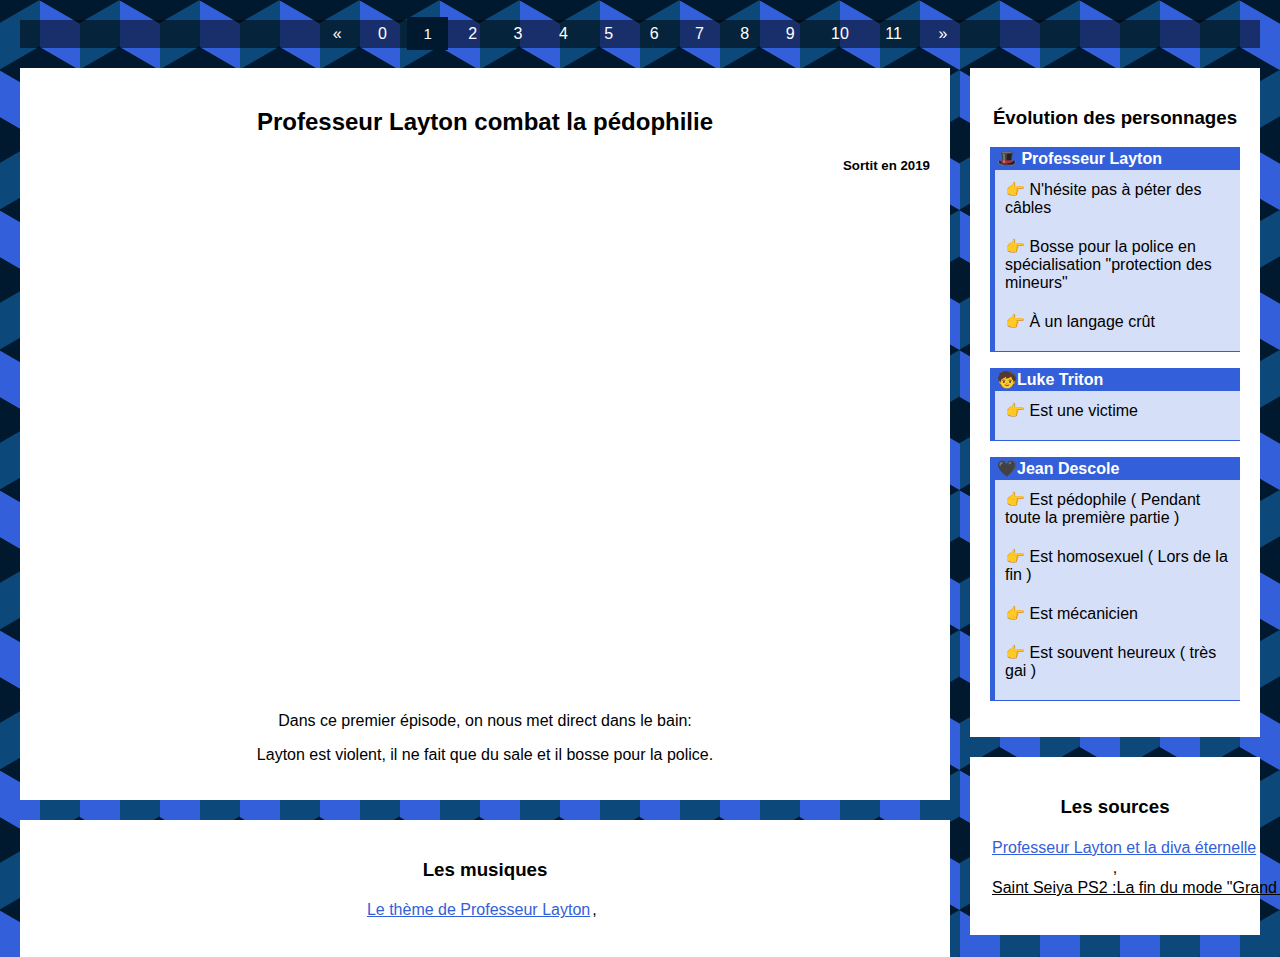
==== assets/pages/ep/1.html @ a6740fde "Initialisation des wikis" ====
<!DOCTYPE html>
<html lang="fr">
<head>
    <meta charset="UTF-8">
    <meta http-equiv="X-UA-Compatible" content="IE=edge">
    <meta name="viewport" content="width=device-width, initial-scale=1.0">
    <link rel="stylesheet" href="../../css/wiki.css">
    <title>Épisode 1</title>
</head>
<body>
    <header>
      <div class="pagination">
        <a href="../../../index.html">&laquo;</a>
        <a href="../../../index.html">0</a>
        <a class="active" href="#">1</a>
        <a href="2.html">2</a>
        <a href="3.html">3</a>
        <a href="4.html">4</a>
        <a href="5.html">5</a>
        <a href="6.html">6</a>
        <a href="7.html">7</a>
        <a href="8.html">8</a>
        <a href="9.html">9</a>
        <a href="10.html">10</a>
        <a href="11.html">11</a>

        <a href="2.html">&raquo;</a>
      </div>
    </header>
    <main>
        <section class="leftcolumn">
          <div class="card">
            <h2>Professeur Layton combat la pédophilie</h2>
            <h5>Sortit en 2019</h5>
            <div class="responvid">
            <iframe src="https://www.youtube-nocookie.com/embed/nP4ZtYnZy4g" title="YouTube video player" frameborder="0" allow="accelerometer; autoplay; clipboard-write; encrypted-media; gyroscope; picture-in-picture" allowfullscreen></iframe>
          </div>
            <p>Dans ce premier épisode, on nous met direct dans le bain:</p>
<p>Layton est violent, il ne fait que du sale et il bosse pour la police.</p>          
</div>
<div class="card">
  <h3>Les musiques</h3>
  <p class="sources">
    <a href="http://">Le thème de Professeur Layton</a>,
    <a href="http://"></a>
  </p>
  </div>
        </section>
        <aside class="rightcolumn">

          <div class="card">
            <h3>Évolution des personnages</h3>
            <ul>
              <li perso="layton">
                  Professeur Layton
              </li>
              <li>N'hésite pas à péter des câbles</li>
              <li>Bosse pour la police en spécialisation "protection des mineurs"</li>
              <li>À un langage crût</li>
          </ul>
          <ul>
              <li perso="luke">Luke Triton</li>
              <li>Est une victime</li>
          </ul>
          <ul>
              <li perso="descole">Jean Descole</li>
              <li>Est pédophile ( Pendant toute la première partie )</li>
              <li>Est homosexuel ( Lors de la fin )</li>
              <li>Est mécanicien</li>
              <li>Est souvent heureux ( très gai )</li>
          </ul>
          </div>
          <div class="card">
            <h3>Les sources</h3>
            <p class="sources">
              <a href="http://">Professeur Layton et la diva éternelle</a>,
              <a href="http://">Saint Seiya PS2 :La fin du mode "Grand Pope"</a>
            </p>
            </div>
        </aside>
    </main>

 
</body>
</html>
---- assets/css/wiki.css ----
@charset "UTF-8";
* {
  -webkit-box-sizing: border-box;
          box-sizing: border-box;
  color: black;
}

/* Add a gray background color with some padding */
body {
  font-family: Arial;
  padding: 20px;
  background: #f1f1f1;
  -webkit-box-sizing: content-box;
          box-sizing: content-box;
  border: none;
  font: normal 100%/normal Arial, Helvetica, sans-serif;
  color: white;
  text-overflow: clip;
  background: linear-gradient(30deg, #00192E 12%, #00000000 12.5%, rgba(0, 0, 0, 0) 87%, #00192E 87.5%, #00192E 0), linear-gradient(150deg, #00192E 12%, rgba(0, 0, 0, 0) 12.5%, rgba(0, 0, 0, 0) 87%, #00192E 87.5%, #00192E 0), linear-gradient(30deg, #00192E 12%, rgba(0, 0, 0, 0) 12.5%, rgba(0, 0, 0, 0) 87%, #00192E 87.5%, #00192E 0), linear-gradient(150deg, #00192E 12%, rgba(0, 0, 0, 0) 12.5%, rgba(0, 0, 0, 0) 87%, #00192E 87.5%, #00192E 0), linear-gradient(60deg, #3360da 25%, rgba(0, 0, 0, 0) 25.5%, rgba(0, 0, 0, 0) 75%, #3360da 75%, #3360da 0), linear-gradient(60deg, #3360da 25%, rgba(0, 0, 0, 0) 25.5%, rgba(0, 0, 0, 0) 75%, #3360da 75%, #3360da 0), #0C497A;
  background-position: 0 0, 0 0, 40px 70px, 40px 70px, 0 0, 40px 70px;
  background-origin: padding-box;
  background-clip: border-box;
  background-size: 80px 140px;
  margin: auto auto;
}

/* Create two unequal columns that floats next to each other */
/* Left column */
.leftcolumn {
  float: left;
  width: 75%;
}

/* Right column */
.rightcolumn {
  float: left;
  width: 25%;
  padding-left: 20px;
}

/* Fake image */
.fakeimg {
  background-color: #aaa;
  width: 100%;
  padding: 20px;
}

/* Add a card effect for articles */
.card {
  background-color: white;
  padding: 20px;
  margin-top: 20px;
}

.card h3, .card h2 {
  text-align: center;
}

.card p {
  text-align: center;
}

.card .sources a {
  white-space: pre;
  display: inline-block;
  padding: 2px;
}

.card .sources a:hover {
  background-color: rgba(0, 0, 0, 0.13);
}

.card .sources a:nth-child(2n+1) {
  color: #3360da;
}

h5 {
  text-align: right;
}

/* Clear floats after the columns */
.row:after {
  content: "";
  display: table;
  clear: both;
}

/* Responsive layout - when the screen is less than 800px wide, make the two columns stack on top of each other instead of next to each other */
@media screen and (max-width: 800px) {
  .leftcolumn, .rightcolumn {
    width: 100%;
    padding: 0;
  }
}

.pagination {
  text-align: center;
  background-color: rgba(0, 0, 0, 0.507);
  padding: 5px 5px;
}

.pagination a {
  color: white;
  padding: 8px 16px;
  text-decoration: none;
  -webkit-transition: background-color .3s;
  transition: background-color .3s;
}

.pagination a.active {
  background-color: #00192E;
  color: white;
  font-size: 15px;
}

.pagination a:hover:not(.active) {
  background-color: black;
  color: white;
}

ul {
  list-style-type: none;
  border-left: #3360da 5px solid;
  padding: 0;
  background-color: #3360da34;
  border-bottom: #3360da 1px solid;
}

ul li:first-letter {
  text-transform: uppercase;
}

ul li:first-child {
  font-weight: bold;
  background-color: #3360da;
  color: white;
  padding: 2px;
  margin-bottom: 10px;
}

ul li:first-child[perso=layton]:before {
  content: "🎩";
}

ul li:first-child[perso=laytonEN]:before {
  content: "🎩🇬🇧";
}

ul li:first-child[perso=luke]:before {
  content: "🧒";
}

ul li:first-child[perso=luigi]:before {
  content: "🟢";
}

ul li:first-child[perso=mario]:before {
  content: "🔴";
}

ul li:first-child[perso=glin]:before {
  content: "🧢";
}

ul li:first-child[perso=descole]:before {
  content: "🖤";
}

ul li:first-child[perso=tintin]:before {
  content: "👱";
}

ul li:first-child[perso=kass]:before {
  content: "🥼";
}

ul li:first-child[perso=emmy]:before {
  content: "🟡";
}

ul li:first-child[perso=hitler]:before {
  content: "☹️";
}

ul li:first-child[perso=tavvar]:before {
  content: "🚣‍♂️";
}

ul li:first-child[perso=poopulaire]:before {
  content: "👨‍👩‍👦‍👦";
}

ul li:first-child[perso=robotnik]:before {
  content: "😡";
}

ul li:first-child[perso=ktastroff]:before {
  content: "🤓";
}

ul li:first-child[perso=polnareff]:before {
  content: "🦳";
}

ul li:first-child[perso=profdeluke]:before {
  content: "🧔";
}

ul li:first-child[perso=harki]:before {
  content: "👑";
}

ul li:first-child[perso=wright]:before {
  content: "👷";
}

ul li:not(li:first-child) {
  margin-left: 10px;
  padding-bottom: 20px;
}

ul li:not(li:first-child):before {
  content: " 👉 ";
}

.responvid {
  position: relative;
  overflow: hidden;
  width: 100%;
  padding-top: 56.25%;
  /* 16:9 Aspect Ratio (divide 9 by 16 = 0.5625) */
}

.responvid iframe {
  position: absolute;
  top: 0;
  left: 0;
  bottom: 0;
  right: 0;
  width: 100%;
  height: 100%;
}
/*# sourceMappingURL=wiki.css.map */
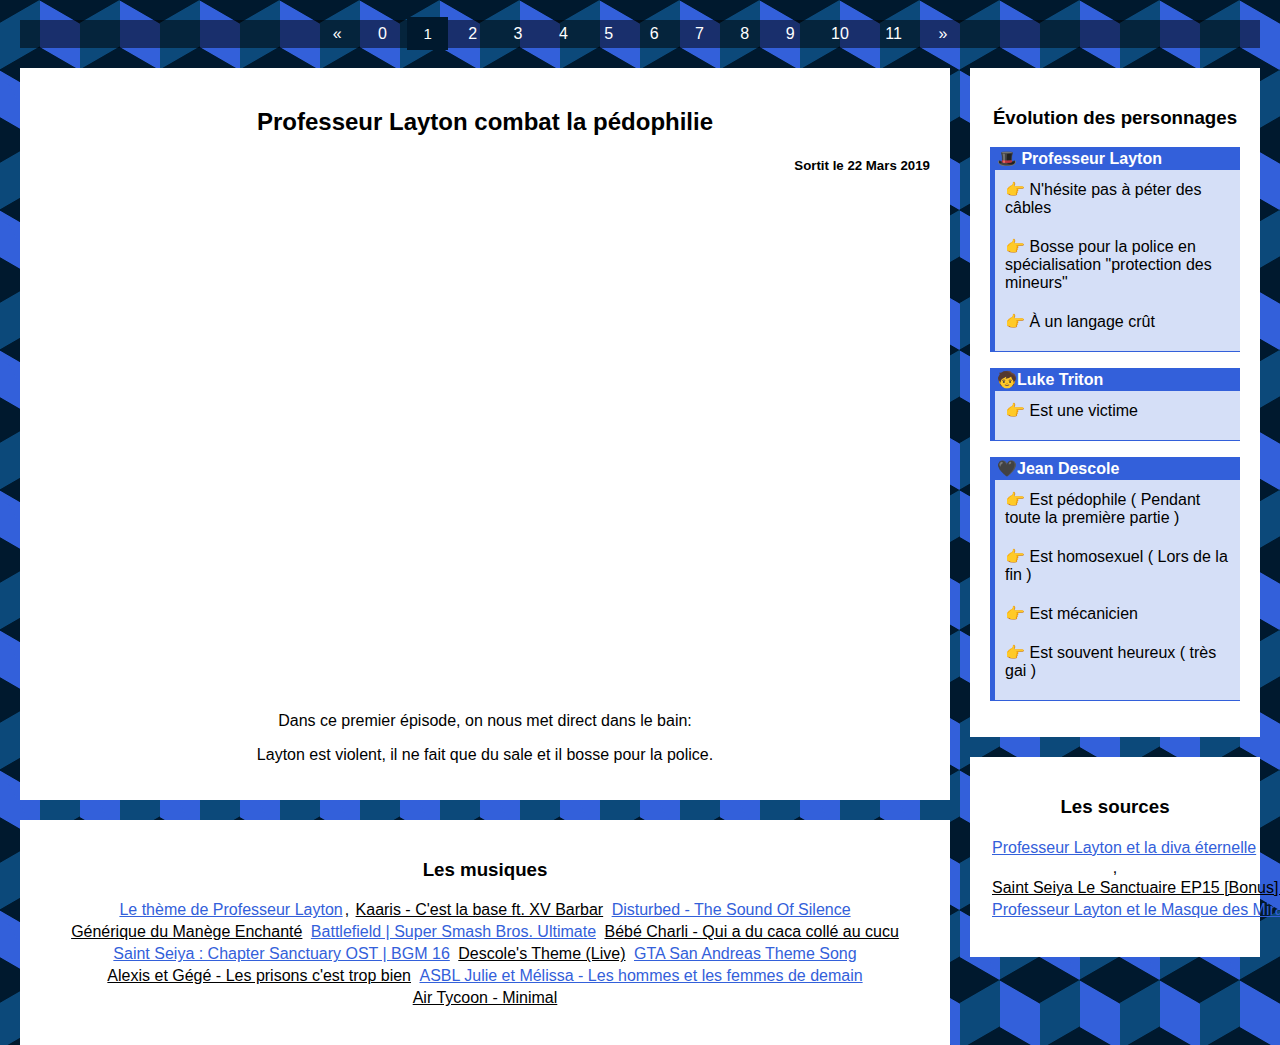
==== commit a5acd503: "Premier épisode entièrement documenté" ====
--- a/assets/pages/ep/1.html
+++ b/assets/pages/ep/1.html
@@ -1,5 +1,6 @@
 <!DOCTYPE html>
 <html lang="fr">
+
 <head>
     <meta charset="UTF-8">
     <meta http-equiv="X-UA-Compatible" content="IE=edge">
@@ -7,79 +8,92 @@
     <link rel="stylesheet" href="../../css/wiki.css">
     <title>Épisode 1</title>
 </head>
+
 <body>
     <header>
-      <div class="pagination">
-        <a href="../../../index.html">&laquo;</a>
-        <a href="../../../index.html">0</a>
-        <a class="active" href="#">1</a>
-        <a href="2.html">2</a>
-        <a href="3.html">3</a>
-        <a href="4.html">4</a>
-        <a href="5.html">5</a>
-        <a href="6.html">6</a>
-        <a href="7.html">7</a>
-        <a href="8.html">8</a>
-        <a href="9.html">9</a>
-        <a href="10.html">10</a>
-        <a href="11.html">11</a>
+        <div class="pagination">
+            <a href="../../../index.html">&laquo;</a>
+            <a href="../../../index.html">0</a>
+            <a class="active" href="#">1</a>
+            <a href="2.html">2</a>
+            <a href="3.html">3</a>
+            <a href="4.html">4</a>
+            <a href="5.html">5</a>
+            <a href="6.html">6</a>
+            <a href="7.html">7</a>
+            <a href="8.html">8</a>
+            <a href="9.html">9</a>
+            <a href="10.html">10</a>
+            <a href="11.html">11</a>
 
-        <a href="2.html">&raquo;</a>
-      </div>
+            <a href="2.html">&raquo;</a>
+        </div>
     </header>
     <main>
         <section class="leftcolumn">
-          <div class="card">
-            <h2>Professeur Layton combat la pédophilie</h2>
-            <h5>Sortit en 2019</h5>
-            <div class="responvid">
-            <iframe src="https://www.youtube-nocookie.com/embed/nP4ZtYnZy4g" title="YouTube video player" frameborder="0" allow="accelerometer; autoplay; clipboard-write; encrypted-media; gyroscope; picture-in-picture" allowfullscreen></iframe>
-          </div>
-            <p>Dans ce premier épisode, on nous met direct dans le bain:</p>
-<p>Layton est violent, il ne fait que du sale et il bosse pour la police.</p>          
-</div>
-<div class="card">
-  <h3>Les musiques</h3>
-  <p class="sources">
-    <a href="http://">Le thème de Professeur Layton</a>,
-    <a href="http://"></a>
-  </p>
-  </div>
+            <div class="card">
+                <h2>Professeur Layton combat la pédophilie</h2>
+                <h5>Sortit le 22 Mars 2019</h5>
+                <div class="responvid">
+                    <iframe src="https://www.youtube-nocookie.com/embed/nP4ZtYnZy4g" title="YouTube video player" frameborder="0" allow="accelerometer; autoplay; clipboard-write; encrypted-media; gyroscope; picture-in-picture" allowfullscreen></iframe>
+                </div>
+                <p>Dans ce premier épisode, on nous met direct dans le bain:</p>
+                <p>Layton est violent, il ne fait que du sale et il bosse pour la police.</p>
+            </div>
+            <div class="card">
+                <h3>Les musiques</h3>
+                <p class="sources">
+                    <a href="https://youtu.be/jiHKGmb7_jA">Le thème de Professeur Layton</a>,
+                    <a href="https://youtu.be/N0VCgCbuAJw">Kaaris - C'est la base ft. XV Barbar</a>
+                    <a href="https://youtu.be/GJEA0RlVUsI">Disturbed - The Sound Of Silence</a>
+                    <a href="https://youtu.be/sW-yB-tw6as">Générique du Manège Enchanté</a>
+                    <a href="https://youtu.be/mhiGxc2BWnw">Battlefield | Super Smash Bros. Ultimate</a>
+                    <a href="https://youtu.be/Op3isnS_OIk">Bébé Charli - Qui a du caca collé au cucu</a>
+                    <a href="https://youtu.be/1XmNIMz42hI">Saint Seiya : Chapter Sanctuary OST | BGM 16</a>
+                    <a href="https://youtu.be/I1R0woCmvTE">Descole's Theme (Live)</a>
+                    <a href="https://youtu.be/W4VTq0sa9yg">GTA San Andreas Theme Song</a>
+                    <a href="https://youtu.be/ZEMmsXOjY-U">Alexis et Gégé - Les prisons c'est trop bien</a>
+                    <a href="https://www.bide-et-musique.com/song/13364.html">ASBL Julie et Mélissa - Les hommes et les femmes de demain</a>
+                    <a href="https://youtu.be/_myH4eDUJRc">Air Tycoon - Minimal</a>
+                </p>
+            </div>
         </section>
         <aside class="rightcolumn">
 
-          <div class="card">
-            <h3>Évolution des personnages</h3>
-            <ul>
-              <li perso="layton">
-                  Professeur Layton
-              </li>
-              <li>N'hésite pas à péter des câbles</li>
-              <li>Bosse pour la police en spécialisation "protection des mineurs"</li>
-              <li>À un langage crût</li>
-          </ul>
-          <ul>
-              <li perso="luke">Luke Triton</li>
-              <li>Est une victime</li>
-          </ul>
-          <ul>
-              <li perso="descole">Jean Descole</li>
-              <li>Est pédophile ( Pendant toute la première partie )</li>
-              <li>Est homosexuel ( Lors de la fin )</li>
-              <li>Est mécanicien</li>
-              <li>Est souvent heureux ( très gai )</li>
-          </ul>
-          </div>
-          <div class="card">
-            <h3>Les sources</h3>
-            <p class="sources">
-              <a href="http://">Professeur Layton et la diva éternelle</a>,
-              <a href="http://">Saint Seiya PS2 :La fin du mode "Grand Pope"</a>
-            </p>
+            <div class="card">
+                <h3>Évolution des personnages</h3>
+                <ul>
+                    <li perso="layton">
+                        Professeur Layton
+                    </li>
+                    <li>N'hésite pas à péter des câbles</li>
+                    <li>Bosse pour la police en spécialisation "protection des mineurs"</li>
+                    <li>À un langage crût</li>
+                </ul>
+                <ul>
+                    <li perso="luke">Luke Triton</li>
+                    <li>Est une victime</li>
+                </ul>
+                <ul>
+                    <li perso="descole">Jean Descole</li>
+                    <li>Est pédophile ( Pendant toute la première partie )</li>
+                    <li>Est homosexuel ( Lors de la fin )</li>
+                    <li>Est mécanicien</li>
+                    <li>Est souvent heureux ( très gai )</li>
+                </ul>
+            </div>
+            <div class="card">
+                <h3>Les sources</h3>
+                <p class="sources">
+                    <a href="https://youtu.be/eA0go9Kh00k">Professeur Layton et la diva éternelle</a>,
+                    <a href="https://youtu.be/OpZs-seRxCE">Saint Seiya Le Sanctuaire EP15 [Bonus] Le Méchant ! (Grand Pope)</a>
+                    <a href="https://youtu.be/uXan5O7tl-g">Professeur Layton et le Masque des Miracles</a>
+                </p>
             </div>
         </aside>
     </main>
 
- 
+
 </body>
+
 </html>--- a/assets/css/wiki.css
+++ b/assets/css/wiki.css
@@ -52,7 +52,8 @@
   margin-top: 20px;
 }
 
-.card h3, .card h2 {
+.card h3,
+.card h2 {
   text-align: center;
 }
 
@@ -87,7 +88,8 @@
 
 /* Responsive layout - when the screen is less than 800px wide, make the two columns stack on top of each other instead of next to each other */
 @media screen and (max-width: 800px) {
-  .leftcolumn, .rightcolumn {
+  .leftcolumn,
+  .rightcolumn {
     width: 100%;
     padding: 0;
   }
@@ -118,7 +120,7 @@
   color: white;
 }
 
-ul {
+.rightcolumn ul {
   list-style-type: none;
   border-left: #3360da 5px solid;
   padding: 0;
@@ -126,11 +128,11 @@
   border-bottom: #3360da 1px solid;
 }
 
-ul li:first-letter {
+.rightcolumn ul li:first-letter {
   text-transform: uppercase;
 }
 
-ul li:first-child {
+.rightcolumn ul li:first-child {
   font-weight: bold;
   background-color: #3360da;
   color: white;
@@ -138,88 +140,88 @@
   margin-bottom: 10px;
 }
 
-ul li:first-child[perso=layton]:before {
+.rightcolumn ul li:first-child[perso=layton]:before {
   content: "🎩";
 }
 
-ul li:first-child[perso=laytonEN]:before {
+.rightcolumn ul li:first-child[perso=laytonEN]:before {
   content: "🎩🇬🇧";
 }
 
-ul li:first-child[perso=luke]:before {
+.rightcolumn ul li:first-child[perso=luke]:before {
   content: "🧒";
 }
 
-ul li:first-child[perso=luigi]:before {
+.rightcolumn ul li:first-child[perso=luigi]:before {
   content: "🟢";
 }
 
-ul li:first-child[perso=mario]:before {
+.rightcolumn ul li:first-child[perso=mario]:before {
   content: "🔴";
 }
 
-ul li:first-child[perso=glin]:before {
+.rightcolumn ul li:first-child[perso=glin]:before {
   content: "🧢";
 }
 
-ul li:first-child[perso=descole]:before {
+.rightcolumn ul li:first-child[perso=descole]:before {
   content: "🖤";
 }
 
-ul li:first-child[perso=tintin]:before {
+.rightcolumn ul li:first-child[perso=tintin]:before {
   content: "👱";
 }
 
-ul li:first-child[perso=kass]:before {
+.rightcolumn ul li:first-child[perso=kass]:before {
   content: "🥼";
 }
 
-ul li:first-child[perso=emmy]:before {
+.rightcolumn ul li:first-child[perso=emmy]:before {
   content: "🟡";
 }
 
-ul li:first-child[perso=hitler]:before {
+.rightcolumn ul li:first-child[perso=hitler]:before {
   content: "☹️";
 }
 
-ul li:first-child[perso=tavvar]:before {
+.rightcolumn ul li:first-child[perso=tavvar]:before {
   content: "🚣‍♂️";
 }
 
-ul li:first-child[perso=poopulaire]:before {
+.rightcolumn ul li:first-child[perso=poopulaire]:before {
   content: "👨‍👩‍👦‍👦";
 }
 
-ul li:first-child[perso=robotnik]:before {
+.rightcolumn ul li:first-child[perso=robotnik]:before {
   content: "😡";
 }
 
-ul li:first-child[perso=ktastroff]:before {
+.rightcolumn ul li:first-child[perso=ktastroff]:before {
   content: "🤓";
 }
 
-ul li:first-child[perso=polnareff]:before {
+.rightcolumn ul li:first-child[perso=polnareff]:before {
   content: "🦳";
 }
 
-ul li:first-child[perso=profdeluke]:before {
+.rightcolumn ul li:first-child[perso=profdeluke]:before {
   content: "🧔";
 }
 
-ul li:first-child[perso=harki]:before {
+.rightcolumn ul li:first-child[perso=harki]:before {
   content: "👑";
 }
 
-ul li:first-child[perso=wright]:before {
+.rightcolumn ul li:first-child[perso=wright]:before {
   content: "👷";
 }
 
-ul li:not(li:first-child) {
+.rightcolumn ul li:not(li:first-child) {
   margin-left: 10px;
   padding-bottom: 20px;
 }
 
-ul li:not(li:first-child):before {
+.rightcolumn ul li:not(li:first-child):before {
   content: " 👉 ";
 }
 
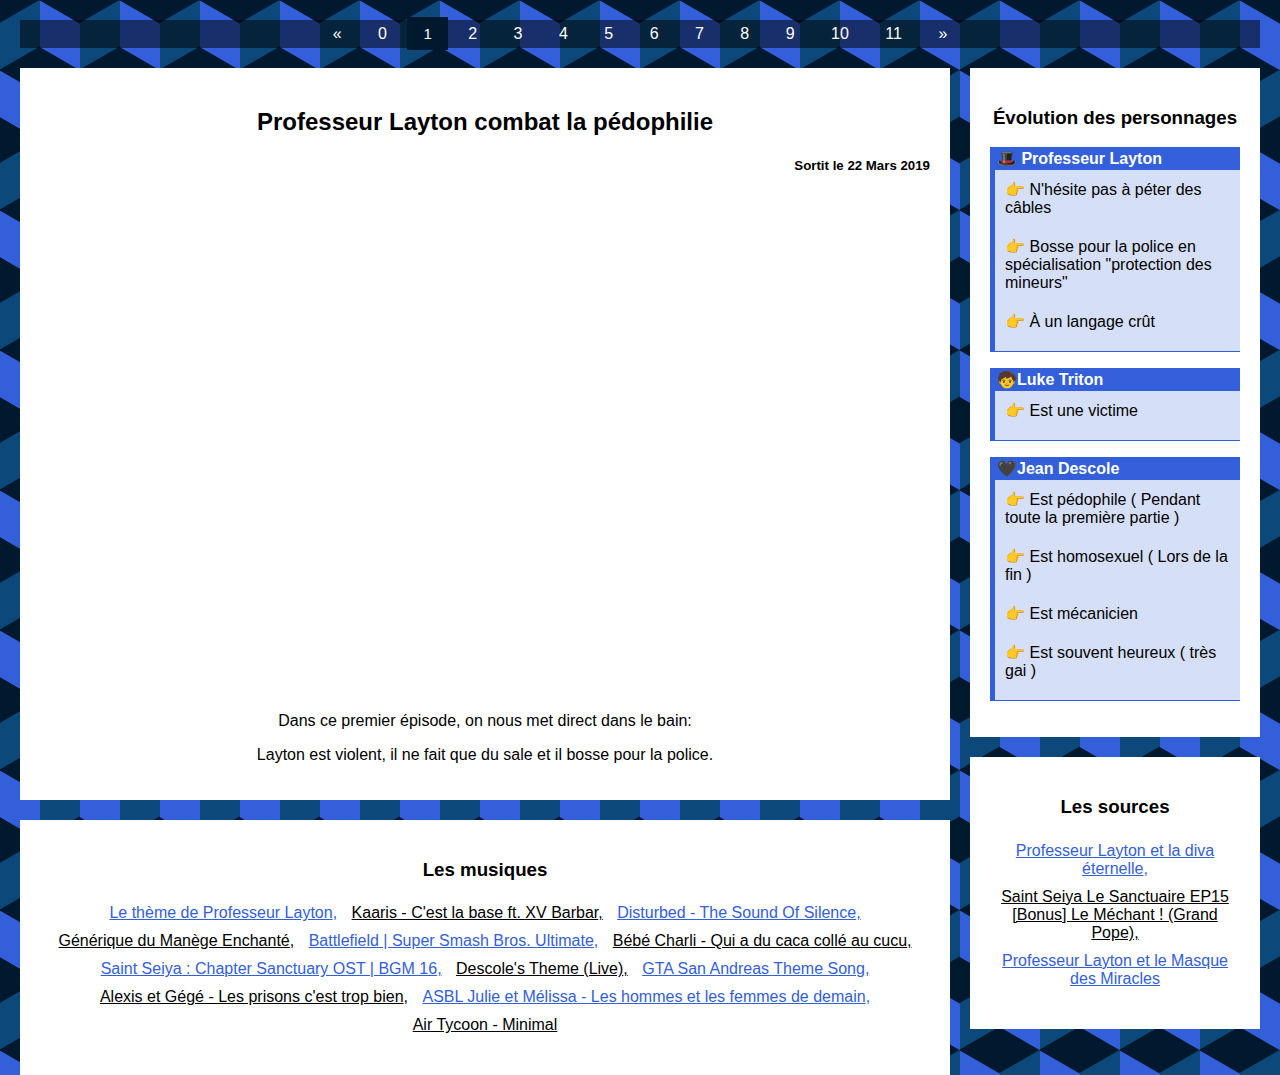
==== commit 2cdb76e7: "Épisode 2 terminé" ====
--- a/assets/pages/ep/1.html
+++ b/assets/pages/ep/1.html
@@ -43,7 +43,7 @@
             <div class="card">
                 <h3>Les musiques</h3>
                 <p class="sources">
-                    <a href="https://youtu.be/jiHKGmb7_jA">Le thème de Professeur Layton</a>,
+                    <a href="https://youtu.be/jiHKGmb7_jA">Le thème de Professeur Layton</a>
                     <a href="https://youtu.be/N0VCgCbuAJw">Kaaris - C'est la base ft. XV Barbar</a>
                     <a href="https://youtu.be/GJEA0RlVUsI">Disturbed - The Sound Of Silence</a>
                     <a href="https://youtu.be/sW-yB-tw6as">Générique du Manège Enchanté</a>
@@ -85,7 +85,7 @@
             <div class="card">
                 <h3>Les sources</h3>
                 <p class="sources">
-                    <a href="https://youtu.be/eA0go9Kh00k">Professeur Layton et la diva éternelle</a>,
+                    <a href="https://youtu.be/eA0go9Kh00k">Professeur Layton et la diva éternelle</a>
                     <a href="https://youtu.be/OpZs-seRxCE">Saint Seiya Le Sanctuaire EP15 [Bonus] Le Méchant ! (Grand Pope)</a>
                     <a href="https://youtu.be/uXan5O7tl-g">Professeur Layton et le Masque des Miracles</a>
                 </p>
--- a/assets/css/wiki.css
+++ b/assets/css/wiki.css
@@ -5,7 +5,6 @@
   color: black;
 }
 
-/* Add a gray background color with some padding */
 body {
   font-family: Arial;
   padding: 20px;
@@ -24,28 +23,23 @@
   margin: auto auto;
 }
 
-/* Create two unequal columns that floats next to each other */
-/* Left column */
 .leftcolumn {
   float: left;
   width: 75%;
 }
 
-/* Right column */
 .rightcolumn {
   float: left;
   width: 25%;
   padding-left: 20px;
 }
 
-/* Fake image */
 .fakeimg {
   background-color: #aaa;
   width: 100%;
   padding: 20px;
 }
 
-/* Add a card effect for articles */
 .card {
   background-color: white;
   padding: 20px;
@@ -62,9 +56,8 @@
 }
 
 .card .sources a {
-  white-space: pre;
   display: inline-block;
-  padding: 2px;
+  padding: 5px;
 }
 
 .card .sources a:hover {
@@ -75,18 +68,24 @@
   color: #3360da;
 }
 
+.card .sources a:after {
+  content: ",";
+}
+
+.card .sources a:last-child:after {
+  content: "";
+}
+
 h5 {
   text-align: right;
 }
 
-/* Clear floats after the columns */
 .row:after {
   content: "";
   display: table;
   clear: both;
 }
 
-/* Responsive layout - when the screen is less than 800px wide, make the two columns stack on top of each other instead of next to each other */
 @media screen and (max-width: 800px) {
   .leftcolumn,
   .rightcolumn {
@@ -230,7 +229,6 @@
   overflow: hidden;
   width: 100%;
   padding-top: 56.25%;
-  /* 16:9 Aspect Ratio (divide 9 by 16 = 0.5625) */
 }
 
 .responvid iframe {
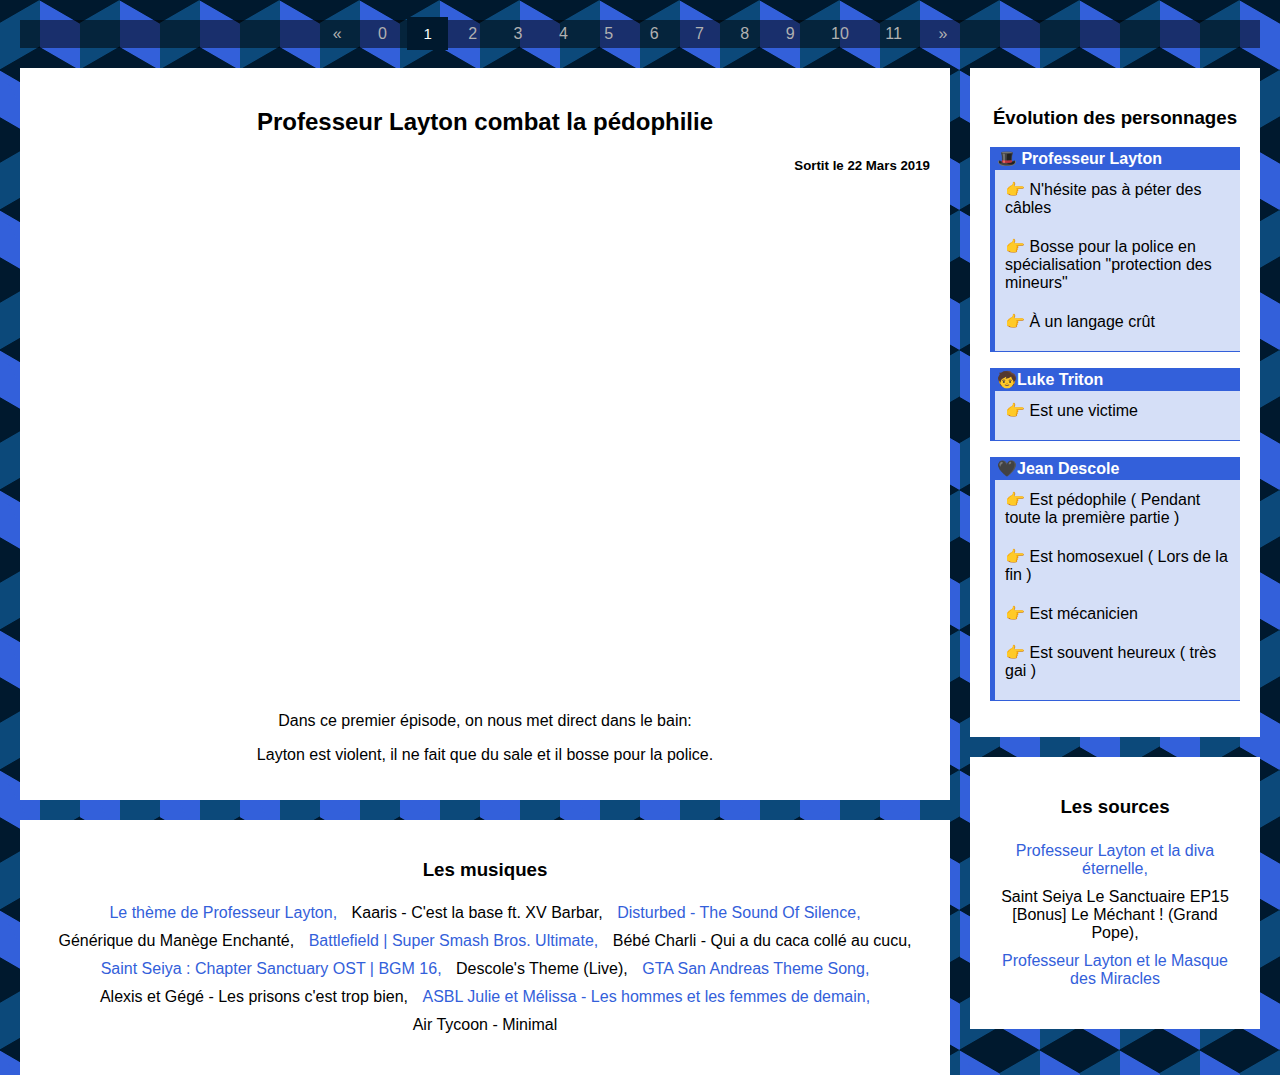
==== commit 3b7b7443: "Amélioration de la navigation" ====
--- a/assets/pages/ep/1.html
+++ b/assets/pages/ep/1.html
@@ -6,12 +6,14 @@
     <meta http-equiv="X-UA-Compatible" content="IE=edge">
     <meta name="viewport" content="width=device-width, initial-scale=1.0">
     <link rel="stylesheet" href="../../css/wiki.css">
+    <link rel="stylesheet" href="../../css/dropdown.css">
+
     <title>Épisode 1</title>
 </head>
 
 <body>
     <header>
-        <div class="pagination">
+        <nav class="pagination">
             <a href="../../../index.html">&laquo;</a>
             <a href="../../../index.html">0</a>
             <a class="active" href="#">1</a>
@@ -27,6 +29,22 @@
             <a href="11.html">11</a>
 
             <a href="2.html">&raquo;</a>
+        </nav>
+        <div class="dropdown">
+            <span>Choisir un épisode</span>
+            <div class="dropdown-content">
+                <a href="assets/pages/ep/1.html" target="_blank">Professeur Layton combat la pédophilie</a>
+                <a href="assets/pages/ep/2.html" target="_blank">Professeur Layton smash tout le monde</a>
+                <a href="assets/pages/ep/3.html" target="_blank">Glin contre Professeur Layton</a>
+                <a href="assets/pages/ep/4.html" target="_blank">Professeur Layton combat le terrorisme !</a>
+                <a href="assets/pages/ep/5.html" target="_blank">Professeur Layton combat le nazisme ( PARTIE 1 )</a>
+                <a href="assets/pages/ep/6.html" target="_blank">Professeur Layton combat le nazisme ( PARTIE 2 )</a>
+                <a href="assets/pages/ep/7.html" target="_blank">Professeur Layton combat le nazisme ( PARTIE 3 )</a>
+                <a href="assets/pages/ep/8.html" target="_blank">La daily routine de la colloc' Layton !</a>
+                <a href="assets/pages/ep/9.html" target="_blank">L'aventure de Jean Descole !</a>
+                <a href="assets/pages/ep/10.html" target="_blank">Professeur Layton combat le grand capital ( PARTIE 1 )</a>
+                <a href="assets/pages/ep/11.html" target="_blank">Professeur Layton combat le grand capital ( PARTIE 2 )</a>
+            </div>
         </div>
     </header>
     <main>
--- a/assets/css/wiki.css
+++ b/assets/css/wiki.css
@@ -44,6 +44,7 @@
   background-color: white;
   padding: 20px;
   margin-top: 20px;
+  color: black;
 }
 
 .card h3,
@@ -62,6 +63,7 @@
 
 .card .sources a:hover {
   background-color: rgba(0, 0, 0, 0.13);
+  color: black;
 }
 
 .card .sources a:nth-child(2n+1) {
@@ -92,31 +94,6 @@
     width: 100%;
     padding: 0;
   }
-}
-
-.pagination {
-  text-align: center;
-  background-color: rgba(0, 0, 0, 0.507);
-  padding: 5px 5px;
-}
-
-.pagination a {
-  color: white;
-  padding: 8px 16px;
-  text-decoration: none;
-  -webkit-transition: background-color .3s;
-  transition: background-color .3s;
-}
-
-.pagination a.active {
-  background-color: #00192E;
-  color: white;
-  font-size: 15px;
-}
-
-.pagination a:hover:not(.active) {
-  background-color: black;
-  color: white;
 }
 
 .rightcolumn ul {
--- a/assets/css/dropdown.css
+++ b/assets/css/dropdown.css
@@ -0,0 +1,120 @@
+@media (orientation: portrait) {
+  header img {
+    width: 50vw;
+  }
+}
+
+@media (orientation: landscape) {
+  header img {
+    height: 200px;
+  }
+}
+
+@media (orientation: portrait) {
+  .dropdown {
+    position: relative;
+    display: inline-block;
+    background-color: #00192E;
+    cursor: pointer;
+    text-align: center;
+    padding: 10px 10px;
+    width: 100%;
+  }
+  .dropdown span {
+    color: white;
+  }
+  .dropdown-content {
+    display: none;
+    position: absolute;
+    width: 100%;
+    -webkit-box-shadow: 0px 8px 16px 0px rgba(0, 0, 0, 0.2);
+            box-shadow: 0px 8px 16px 0px rgba(0, 0, 0, 0.2);
+    padding: 12px 16px;
+    z-index: 1;
+    color: black;
+  }
+  .dropdown-content a {
+    color: #00192E;
+    text-align: center;
+    background-color: #f9f9f9;
+    display: inline-block;
+    width: 100%;
+    border: solid 2px #00192E;
+  }
+  .dropdown-content a:hover {
+    color: #f9f9f9;
+    background-color: #00192E;
+  }
+  .dropdown:hover .dropdown-content {
+    display: block;
+  }
+}
+
+@media (orientation: landscape) {
+  .dropdown {
+    display: none;
+  }
+}
+
+nav {
+  text-align: center;
+  background-color: rgba(0, 0, 0, 0.507);
+  padding: 5px 5px;
+}
+
+nav a {
+  color: #b1b1b1;
+}
+
+nav a.active {
+  display: inline;
+  color: white;
+}
+
+nav a.active:hover {
+  color: white;
+  background-color: #3360da;
+}
+
+@media (orientation: portrait) {
+  nav a {
+    color: white;
+    display: none;
+  }
+  nav a:first-child {
+    display: inline;
+    color: white;
+  }
+  nav a:last-child {
+    display: inline;
+    color: white;
+  }
+  nav a.active {
+    display: inline;
+    color: white;
+  }
+  nav a.active:hover {
+    color: white;
+    background-color: #3360da;
+  }
+}
+
+a {
+  color: black;
+  padding: 8px 16px;
+  text-decoration: none;
+  -webkit-transition: background-color .3s;
+  transition: background-color .3s;
+}
+
+a.active {
+  background-color: #00192E;
+  color: black;
+  font-size: 15px;
+}
+
+a:hover:not(.active) {
+  background-color: black;
+  color: white;
+}
+/*# sourceMappingURL=dropdown.css.map */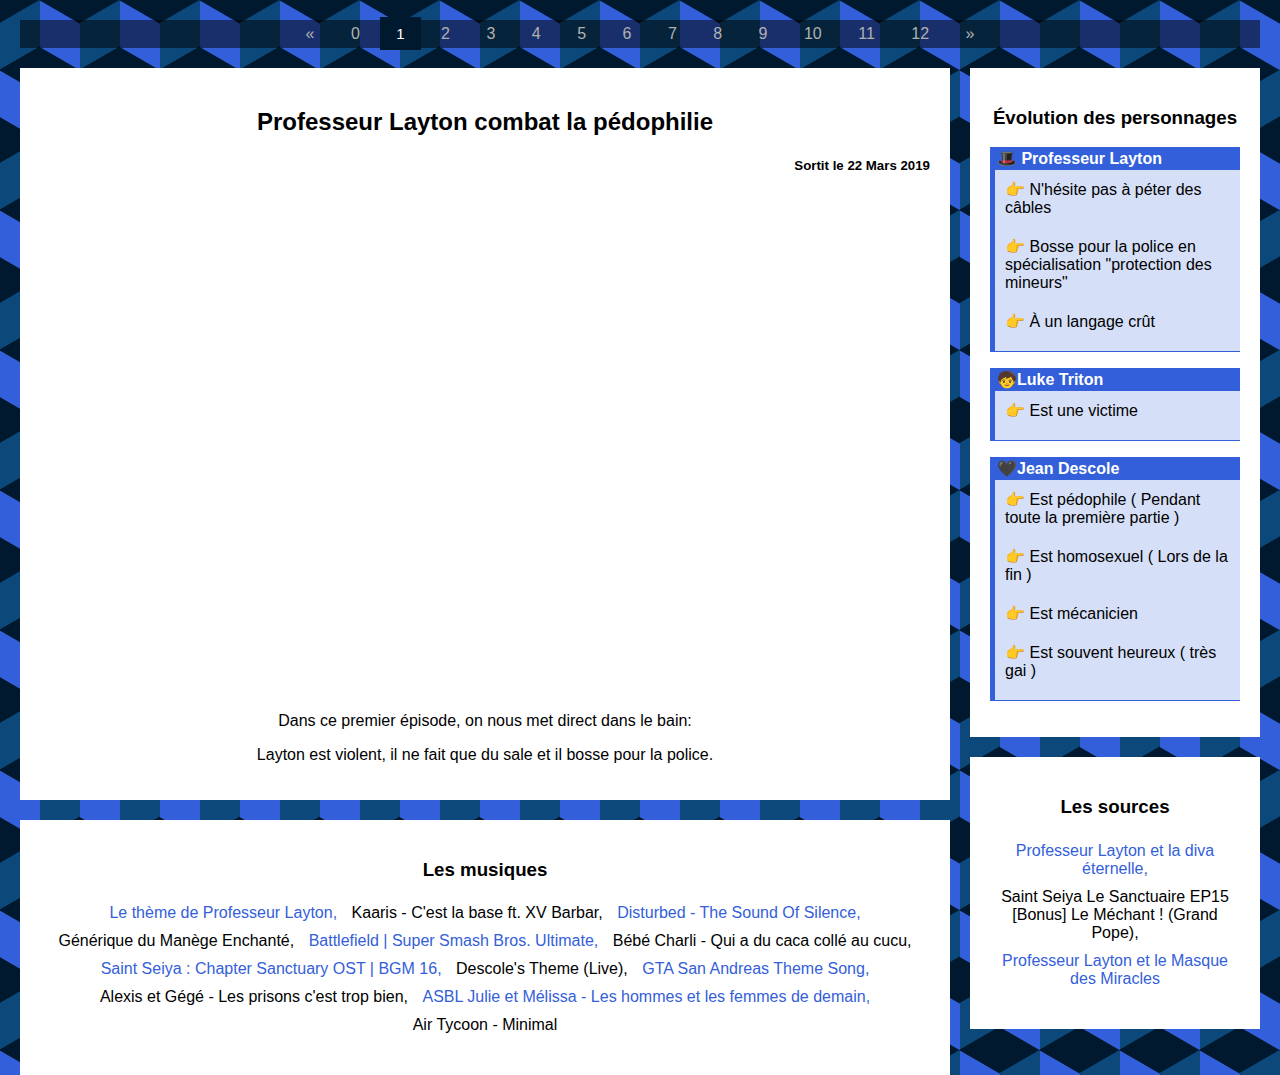
==== commit 2e907e64: "Mise à jour pour le 12ème épisode" ====
--- a/assets/pages/ep/1.html
+++ b/assets/pages/ep/1.html
@@ -7,7 +7,7 @@
     <meta name="viewport" content="width=device-width, initial-scale=1.0">
     <link rel="stylesheet" href="../../css/wiki.css">
     <link rel="stylesheet" href="../../css/dropdown.css">
-
+    <link rel="stylesheet" href="../../css/personnages.css">
     <title>Épisode 1</title>
 </head>
 
@@ -27,7 +27,7 @@
             <a href="9.html">9</a>
             <a href="10.html">10</a>
             <a href="11.html">11</a>
-
+            <a href="12.html">12</a>
             <a href="2.html">&raquo;</a>
         </nav>
         <div class="dropdown">
@@ -44,6 +44,8 @@
                 <a href="assets/pages/ep/9.html" target="_blank">L'aventure de Jean Descole !</a>
                 <a href="assets/pages/ep/10.html" target="_blank">Professeur Layton combat le grand capital ( PARTIE 1 )</a>
                 <a href="assets/pages/ep/11.html" target="_blank">Professeur Layton combat le grand capital ( PARTIE 2 )</a>
+                <a href="assets/pages/ep/12.html" target="_blank">Professeur Layton combat le grand capital ( PARTIE 3 )</a>
+
             </div>
         </div>
     </header>
--- a/assets/css/wiki.css
+++ b/assets/css/wiki.css
@@ -1,4 +1,3 @@
-@charset "UTF-8";
 * {
   -webkit-box-sizing: border-box;
           box-sizing: border-box;
@@ -96,111 +95,6 @@
   }
 }
 
-.rightcolumn ul {
-  list-style-type: none;
-  border-left: #3360da 5px solid;
-  padding: 0;
-  background-color: #3360da34;
-  border-bottom: #3360da 1px solid;
-}
-
-.rightcolumn ul li:first-letter {
-  text-transform: uppercase;
-}
-
-.rightcolumn ul li:first-child {
-  font-weight: bold;
-  background-color: #3360da;
-  color: white;
-  padding: 2px;
-  margin-bottom: 10px;
-}
-
-.rightcolumn ul li:first-child[perso=layton]:before {
-  content: "🎩";
-}
-
-.rightcolumn ul li:first-child[perso=laytonEN]:before {
-  content: "🎩🇬🇧";
-}
-
-.rightcolumn ul li:first-child[perso=luke]:before {
-  content: "🧒";
-}
-
-.rightcolumn ul li:first-child[perso=luigi]:before {
-  content: "🟢";
-}
-
-.rightcolumn ul li:first-child[perso=mario]:before {
-  content: "🔴";
-}
-
-.rightcolumn ul li:first-child[perso=glin]:before {
-  content: "🧢";
-}
-
-.rightcolumn ul li:first-child[perso=descole]:before {
-  content: "🖤";
-}
-
-.rightcolumn ul li:first-child[perso=tintin]:before {
-  content: "👱";
-}
-
-.rightcolumn ul li:first-child[perso=kass]:before {
-  content: "🥼";
-}
-
-.rightcolumn ul li:first-child[perso=emmy]:before {
-  content: "🟡";
-}
-
-.rightcolumn ul li:first-child[perso=hitler]:before {
-  content: "☹️";
-}
-
-.rightcolumn ul li:first-child[perso=tavvar]:before {
-  content: "🚣‍♂️";
-}
-
-.rightcolumn ul li:first-child[perso=poopulaire]:before {
-  content: "👨‍👩‍👦‍👦";
-}
-
-.rightcolumn ul li:first-child[perso=robotnik]:before {
-  content: "😡";
-}
-
-.rightcolumn ul li:first-child[perso=ktastroff]:before {
-  content: "🤓";
-}
-
-.rightcolumn ul li:first-child[perso=polnareff]:before {
-  content: "🦳";
-}
-
-.rightcolumn ul li:first-child[perso=profdeluke]:before {
-  content: "🧔";
-}
-
-.rightcolumn ul li:first-child[perso=harki]:before {
-  content: "👑";
-}
-
-.rightcolumn ul li:first-child[perso=wright]:before {
-  content: "👷";
-}
-
-.rightcolumn ul li:not(li:first-child) {
-  margin-left: 10px;
-  padding-bottom: 20px;
-}
-
-.rightcolumn ul li:not(li:first-child):before {
-  content: " 👉 ";
-}
-
 .responvid {
   position: relative;
   overflow: hidden;
--- a/assets/css/personnages.css
+++ b/assets/css/personnages.css
@@ -0,0 +1,150 @@
+@charset "UTF-8";
+.rightcolumn ul {
+  list-style-type: none;
+  border-left: #3360da 5px solid;
+  padding: 0;
+  background-color: #3360da34;
+  border-bottom: #3360da 1px solid;
+}
+
+.rightcolumn ul li:first-letter {
+  text-transform: uppercase;
+}
+
+.rightcolumn ul li:first-child {
+  font-weight: bold;
+  background-color: #3360da;
+  color: white;
+  padding: 2px;
+  margin-bottom: 10px;
+}
+
+.rightcolumn ul li:first-child[perso=layton] {
+  content: "Professeur Layton";
+}
+
+.rightcolumn ul li:first-child[perso=layton]:before {
+  content: "🎩";
+}
+
+.rightcolumn ul li:first-child[perso=laytonEN]:before {
+  content: "🎩🇬🇧";
+}
+
+.rightcolumn ul li:first-child[perso=luke]:before {
+  content: "🧒";
+}
+
+.rightcolumn ul li:first-child[perso=luigi]:before {
+  content: "🟢";
+}
+
+.rightcolumn ul li:first-child[perso=mario]:before {
+  content: "🔴";
+}
+
+.rightcolumn ul li:first-child[perso=glin]:before {
+  content: "🧢";
+}
+
+.rightcolumn ul li:first-child[perso=descole]:before {
+  content: "🖤";
+}
+
+.rightcolumn ul li:first-child[perso=tintin]:before {
+  content: "👱";
+}
+
+.rightcolumn ul li:first-child[perso=kass]:before {
+  content: "🥼";
+}
+
+.rightcolumn ul li:first-child[perso=emmy]:before {
+  content: "🟡";
+}
+
+.rightcolumn ul li:first-child[perso=hitler]:before {
+  content: "☹️";
+}
+
+.rightcolumn ul li:first-child[perso=tavvar]:before {
+  content: "🚣‍♂️";
+}
+
+.rightcolumn ul li:first-child[perso=poopulaire]:before {
+  content: "👨‍👩‍👦‍👦";
+}
+
+.rightcolumn ul li:first-child[perso=robotnik]:before {
+  content: "😡";
+}
+
+.rightcolumn ul li:first-child[perso=ktastroff]:before {
+  content: "🤓";
+}
+
+.rightcolumn ul li:first-child[perso=polnareff]:before {
+  content: "🦳";
+}
+
+.rightcolumn ul li:first-child[perso=profdeluke]:before {
+  content: "🧔";
+}
+
+.rightcolumn ul li:first-child[perso=harki]:before {
+  content: "👑";
+}
+
+.rightcolumn ul li:first-child[perso=wright]:before {
+  content: "👷";
+}
+
+.rightcolumn ul li:first-child[perso=marionnette]:before {
+  content: "✋🏻";
+}
+
+.rightcolumn ul li:first-child[perso=araignee]:before {
+  content: "🕸️";
+}
+
+.rightcolumn ul li:first-child[perso=sonic]:before {
+  content: "🔵";
+}
+
+.rightcolumn ul li:first-child[perso=plop]:before {
+  content: "🍄";
+}
+
+.rightcolumn ul li:first-child[perso=ours]:before {
+  content: "🐻";
+}
+
+.rightcolumn ul li:first-child[perso=sable]:before {
+  content: "🧝🏻";
+}
+
+.rightcolumn ul li:first-child[perso=paddle]:before {
+  content: "🧒🏻";
+}
+
+.rightcolumn ul li:first-child[perso=trotro]:before {
+  content: "🐎";
+}
+
+.rightcolumn ul li:first-child[perso=peppa]:before {
+  content: "🐖";
+}
+
+.rightcolumn ul li:first-child[perso=haddock]:before {
+  content: "👨‍✈️";
+}
+
+.rightcolumn ul li:not(li:first-child) {
+  margin-left: 10px;
+  padding-bottom: 20px;
+}
+
+.rightcolumn ul li:not(li:first-child):before {
+  content: " 👉 ";
+}
+/*# sourceMappingURL=personnages.css.map */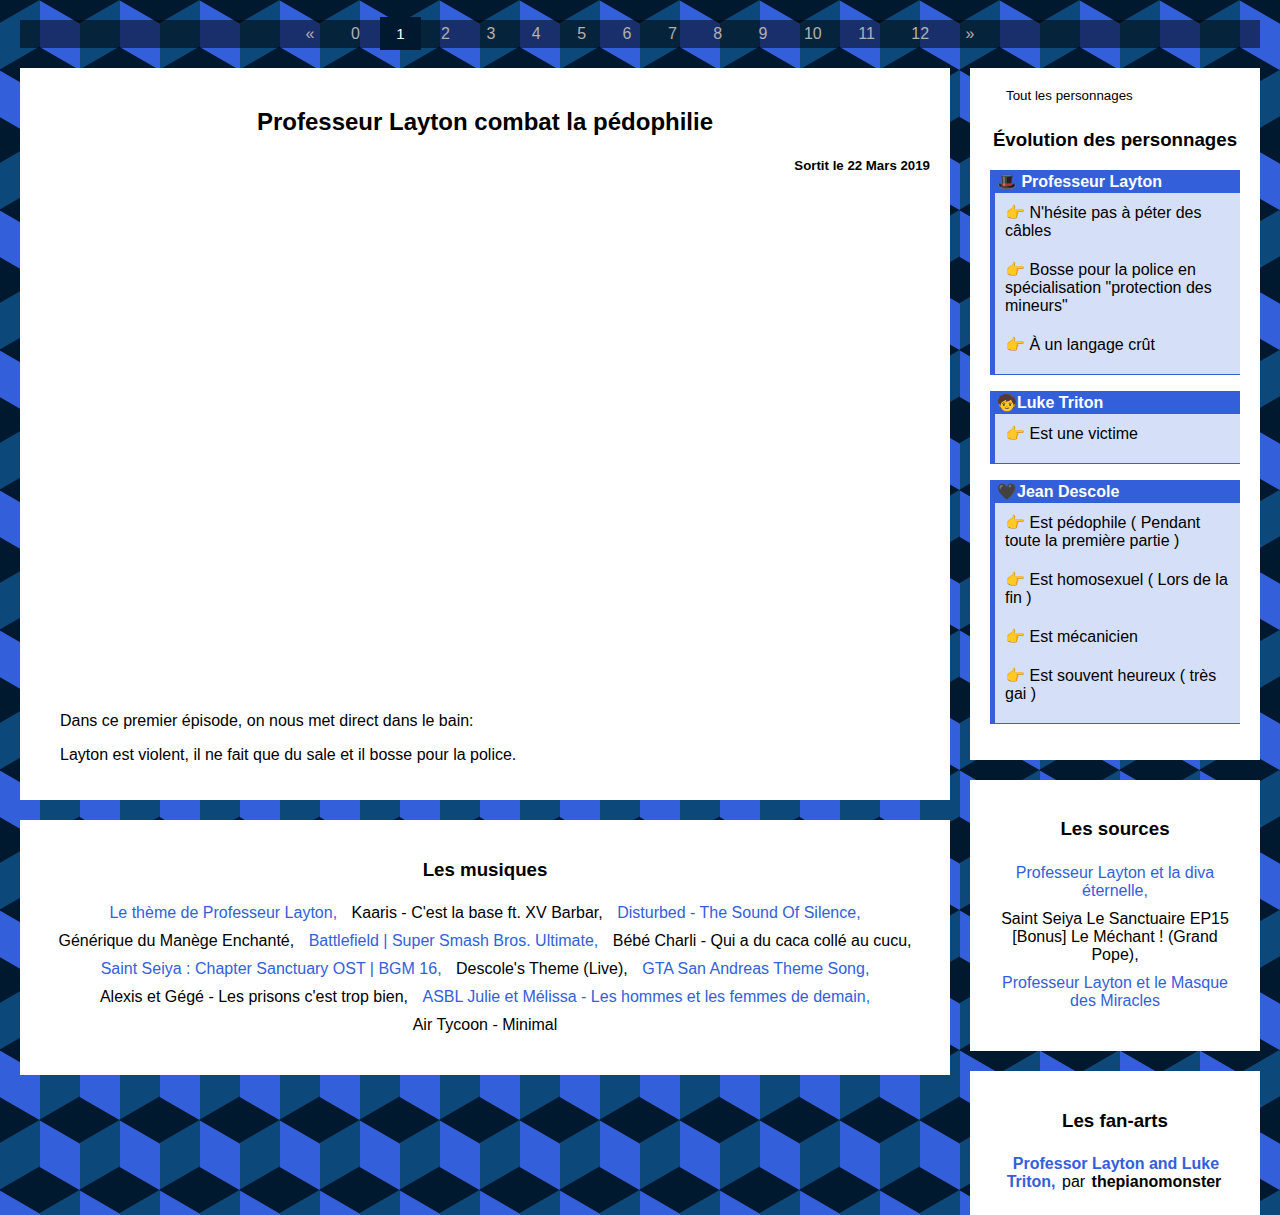
==== commit 97cacac7: "Version 2.0" ====
--- a/assets/pages/ep/1.html
+++ b/assets/pages/ep/1.html
@@ -33,18 +33,18 @@
         <div class="dropdown">
             <span>Choisir un épisode</span>
             <div class="dropdown-content">
-                <a href="assets/pages/ep/1.html" target="_blank">Professeur Layton combat la pédophilie</a>
-                <a href="assets/pages/ep/2.html" target="_blank">Professeur Layton smash tout le monde</a>
-                <a href="assets/pages/ep/3.html" target="_blank">Glin contre Professeur Layton</a>
-                <a href="assets/pages/ep/4.html" target="_blank">Professeur Layton combat le terrorisme !</a>
-                <a href="assets/pages/ep/5.html" target="_blank">Professeur Layton combat le nazisme ( PARTIE 1 )</a>
-                <a href="assets/pages/ep/6.html" target="_blank">Professeur Layton combat le nazisme ( PARTIE 2 )</a>
-                <a href="assets/pages/ep/7.html" target="_blank">Professeur Layton combat le nazisme ( PARTIE 3 )</a>
-                <a href="assets/pages/ep/8.html" target="_blank">La daily routine de la colloc' Layton !</a>
-                <a href="assets/pages/ep/9.html" target="_blank">L'aventure de Jean Descole !</a>
-                <a href="assets/pages/ep/10.html" target="_blank">Professeur Layton combat le grand capital ( PARTIE 1 )</a>
-                <a href="assets/pages/ep/11.html" target="_blank">Professeur Layton combat le grand capital ( PARTIE 2 )</a>
-                <a href="assets/pages/ep/12.html" target="_blank">Professeur Layton combat le grand capital ( PARTIE 3 )</a>
+                <a href="1.html" target="_blank">Professeur Layton combat la pédophilie</a>
+                <a href="2.html" target="_blank">Professeur Layton smash tout le monde</a>
+                <a href="3.html" target="_blank">Glin contre Professeur Layton</a>
+                <a href="4.html" target="_blank">Professeur Layton combat le terrorisme !</a>
+                <a href="5.html" target="_blank">Professeur Layton combat le nazisme ( PARTIE 1 )</a>
+                <a href="6.html" target="_blank">Professeur Layton combat le nazisme ( PARTIE 2 )</a>
+                <a href="7.html" target="_blank">Professeur Layton combat le nazisme ( PARTIE 3 )</a>
+                <a href="8.html" target="_blank">La daily routine de la colloc' Layton !</a>
+                <a href="9.html" target="_blank">L'aventure de Jean Descole !</a>
+                <a href="10.html" target="_blank">Professeur Layton combat le grand capital ( PARTIE 1 )</a>
+                <a href="11.html" target="_blank">Professeur Layton combat le grand capital ( PARTIE 2 )</a>
+                <a href="12.html" target="_blank">Professeur Layton combat le grand capital ( PARTIE 3 )</a>
 
             </div>
         </div>
@@ -81,6 +81,7 @@
         <aside class="rightcolumn">
 
             <div class="card">
+                <sup><a href="../personnages/les personnages.html">Tout les personnages</a></sup>
                 <h3>Évolution des personnages</h3>
                 <ul>
                     <li perso="layton">
@@ -110,6 +111,12 @@
                     <a href="https://youtu.be/uXan5O7tl-g">Professeur Layton et le Masque des Miracles</a>
                 </p>
             </div>
+            <div class="card">
+                <h3>Les fan-arts</h3>
+                <div class="fanarts">
+                    <p><a href="https://sketchfab.com/3d-models/professor-layton-and-luke-triton-cdbcccd332744080b723f85013eeafb0">Professor Layton and Luke Triton</a> par <a href="https://sketchfab.com/thepianomonster">thepianomonster</a></p>
+                </div>
+            </div>
         </aside>
     </main>
 
--- a/assets/css/wiki.css
+++ b/assets/css/wiki.css
@@ -25,6 +25,28 @@
 .leftcolumn {
   float: left;
   width: 75%;
+}
+
+.leftcolumn .card:first-child h3 {
+  text-align: justify;
+  background-color: #00192E;
+  color: white;
+  padding: 10px;
+  margin: 0;
+  margin-top: 5px;
+}
+
+.leftcolumn .card:first-child h4 {
+  text-align: right;
+  background-color: #3360da;
+  color: white;
+  padding: 5px;
+  margin: 0;
+}
+
+.leftcolumn .card:first-child p {
+  text-align: justify;
+  padding-left: 20px;
 }
 
 .rightcolumn {
@@ -77,6 +99,36 @@
   content: "";
 }
 
+.card .fanarts p {
+  display: inline-block;
+  margin: 2px;
+  padding: 2px;
+}
+
+.card .fanarts p a {
+  padding: 2px;
+  -webkit-transition: 0, 2s;
+  transition: 0, 2s;
+  font-weight: bold;
+}
+
+.card .fanarts p a:hover {
+  background-color: rgba(0, 0, 0, 0.13);
+  color: black;
+}
+
+.card .fanarts p a:nth-child(2n+1) {
+  color: #3360da;
+}
+
+.card .fanarts p a:after {
+  content: ",";
+}
+
+.card .fanarts p a:last-child:after {
+  content: "";
+}
+
 h5 {
   text-align: right;
 }
